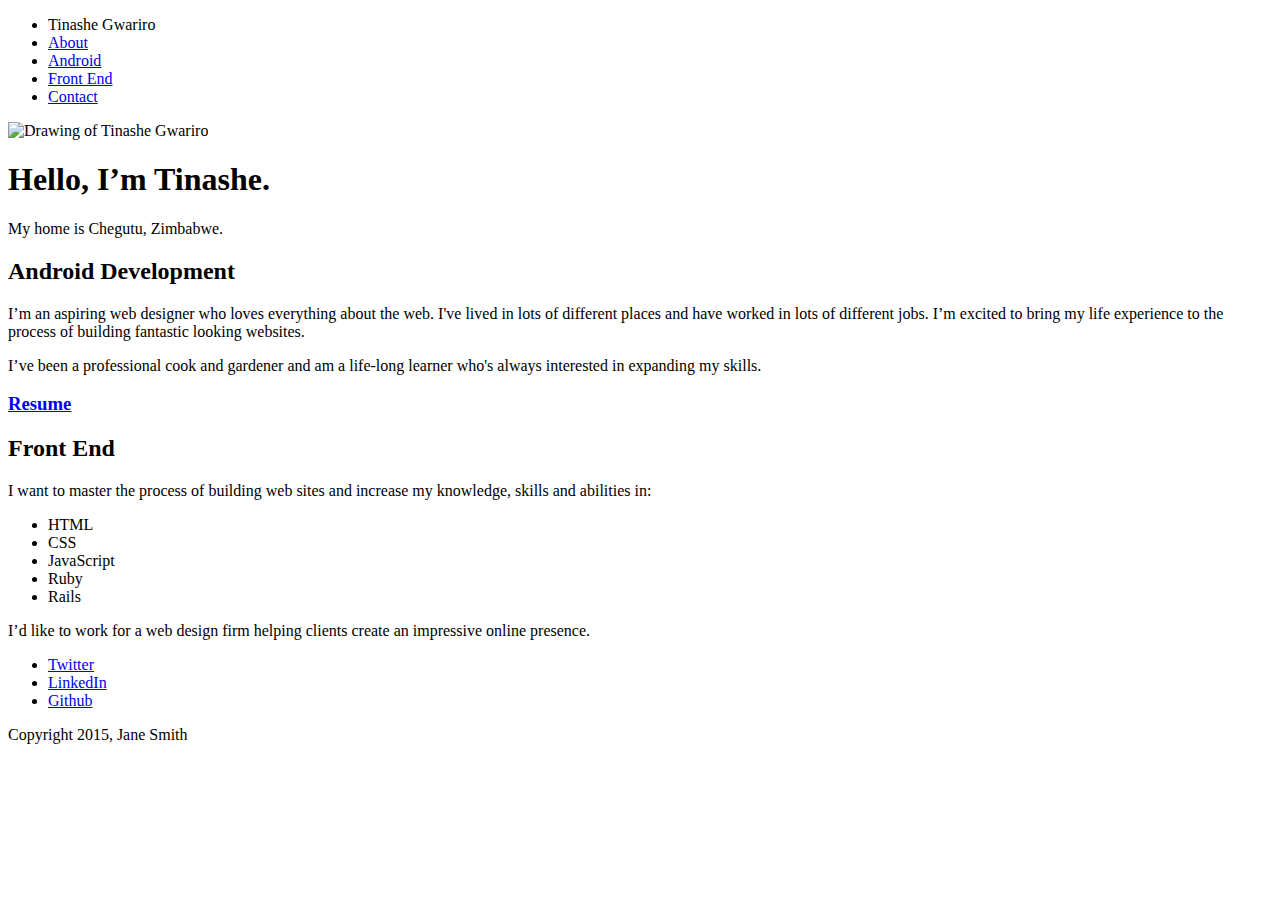
==== index.html @ a6274870 "Personal Developer Website" ====
<!doctype html>
<html lang="en">
<head>
  <meta charset="utf-8">
  <title>Tinashe Gwariro Profile</title>
  <meta name="viewport" content="width=device-width, initial-scale=1.0">
  <link rel="stylesheet" href="main.css">
</head>
  <body>

    <div class="main-nav">
        <ul class="nav">
          <li class="name">Tinashe Gwariro</li>
          <li><a href="#">About</a></li>
          <li><a href="resume.html">Android</a></li>
          <li><a href="#">Front End</a></li>
          <li><a href="#">Contact</a></li>
        </ul>
    </div>

    <header>
      <img src="images/suits.jpg" alt="Drawing of Tinashe Gwariro" class="profile-image">
      <h1 class="tag name">Hello, I’m Tinashe.</h1>
      <p class="tag location">My home is Chegutu, Zimbabwe.</p>
    </header>

    <main class="flex">
      <div class="card">
        <h2 class="card-title">Android Development</h2>
        <p>I’m an aspiring web designer who loves everything about the web. I've lived in lots of different places and have worked in lots of different jobs. I’m excited to bring my life experience to the process of building fantastic looking websites.</p>
        <p>I’ve been a professional cook and gardener and am a life-long learner who's always interested in expanding my skills.</p>

        <h3><a href="resume.html">Resume</a></h3>
      </div>

      <div class="card">
        <h2 class="card-title">Front End</h2>
        <p>I want to master the process of building web sites and increase my knowledge, skills and abilities in:</p>
        <ul class="skills">
          <li>HTML</li>
          <li>CSS</li>
          <li>JavaScript</li>
          <li>Ruby</li>
          <li>Rails</li>
        </ul>
        <p>I’d like to work for a web design firm helping clients create an impressive online presence.</p>
      </div>

    </main>
    <footer>
      <ul>
        <li><a href="#" class="social twitter">Twitter</a></li>
        <li><a href="#" class="social linkedin">LinkedIn</a></li>
        <li><a href="#" class="social github">Github</a></li>
      </ul>
      <p class="copyright">Copyright 2015, Jane Smith</p>
    </footer>
  </body>
  </html>
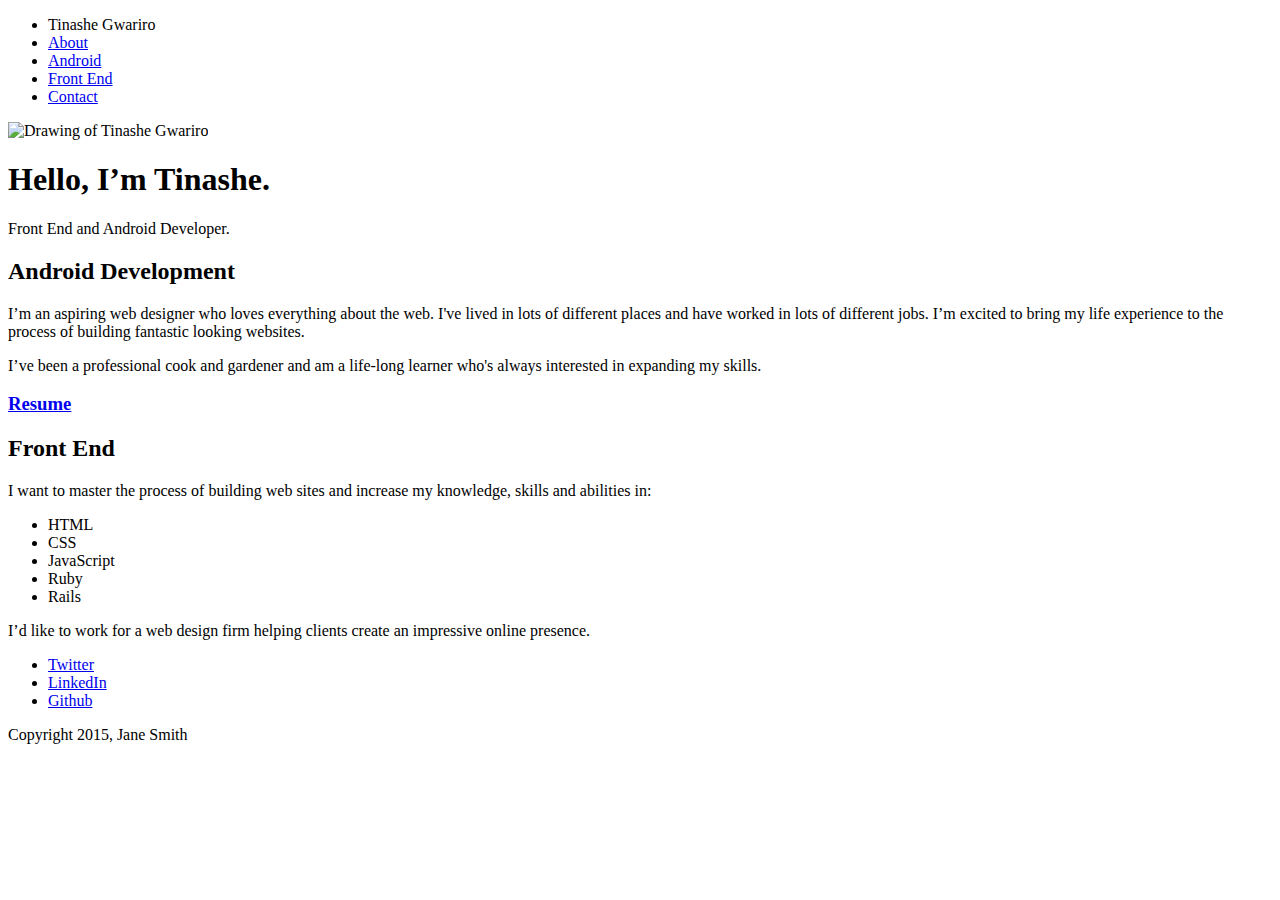
==== commit b16061a7: "Update" ====
--- a/index.html
+++ b/index.html
@@ -21,7 +21,7 @@
     <header>
       <img src="images/suits.jpg" alt="Drawing of Tinashe Gwariro" class="profile-image">
       <h1 class="tag name">Hello, I’m Tinashe.</h1>
-      <p class="tag location">My home is Chegutu, Zimbabwe.</p>
+      <p class="tag location">Front End and Android Developer.</p>
     </header>
 
     <main class="flex">
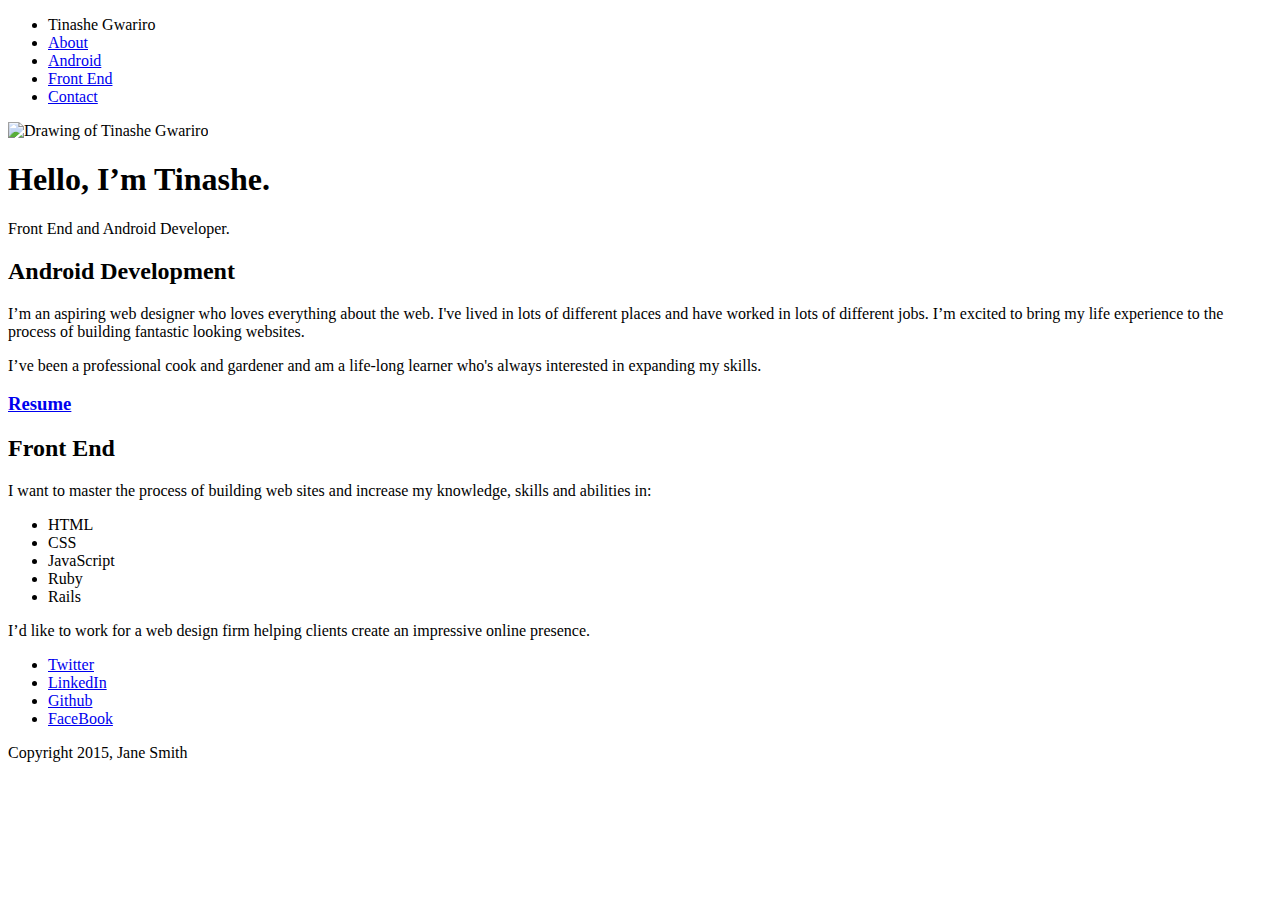
==== commit 48256d21: "social media links updates" ====
--- a/index.html
+++ b/index.html
@@ -19,7 +19,7 @@
     </div>
 
     <header>
-      <img src="images/suits.jpg" alt="Drawing of Tinashe Gwariro" class="profile-image">
+      <img src="images/tinashesuit.jpg" alt="Drawing of Tinashe Gwariro" class="profile-image">
       <h1 class="tag name">Hello, I’m Tinashe.</h1>
       <p class="tag location">Front End and Android Developer.</p>
     </header>
@@ -50,8 +50,9 @@
     <footer>
       <ul>
         <li><a href="#" class="social twitter">Twitter</a></li>
-        <li><a href="#" class="social linkedin">LinkedIn</a></li>
-        <li><a href="#" class="social github">Github</a></li>
+        <li><a href="https://www.linkedin.com/in/tinashe-gwariro-85394088/" class="social linkedin">LinkedIn</a></li>
+        <li><a href="https://github.com/Gwari" class="social github">Github</a></li>
+        <li><a href="https://web.facebook.com/tinashealexander.gwariro" class="social github">FaceBook</a></li>
       </ul>
       <p class="copyright">Copyright 2015, Jane Smith</p>
     </footer>
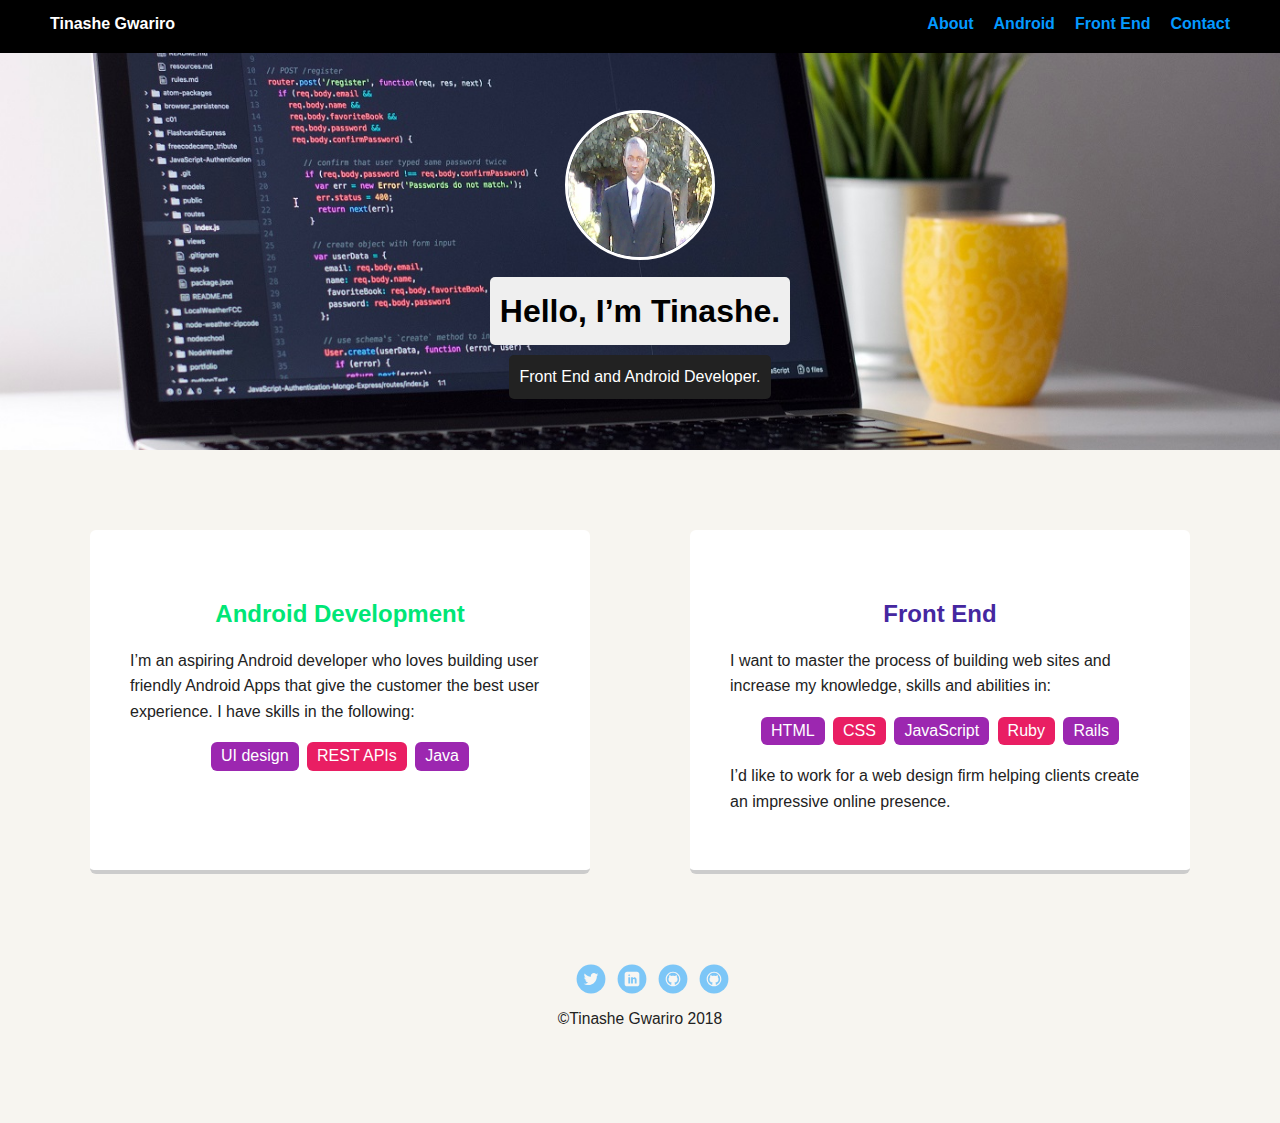
==== commit a0ed9d27: "Updates to the website" ====
--- a/index.html
+++ b/index.html
@@ -2,16 +2,17 @@
 <html lang="en">
 <head>
   <meta charset="utf-8">
-  <title>Tinashe Gwariro Profile</title>
+  <title>Tinashe Gwariro Profile | Developer</title>
   <meta name="viewport" content="width=device-width, initial-scale=1.0">
-  <link rel="stylesheet" href="main.css">
+  <link rel="stylesheet" href="css/main.css">
+  <link rel="stylesheet" href="css/normalize.css">
 </head>
   <body>
 
     <div class="main-nav">
         <ul class="nav">
           <li class="name">Tinashe Gwariro</li>
-          <li><a href="#">About</a></li>
+          <li><a href="about.html">About</a></li>
           <li><a href="resume.html">Android</a></li>
           <li><a href="#">Front End</a></li>
           <li><a href="#">Contact</a></li>
@@ -19,22 +20,26 @@
     </div>
 
     <header>
-      <img src="images/tinashesuit.jpg" alt="Drawing of Tinashe Gwariro" class="profile-image">
+      <img src="img/tinashesuit.jpg" alt="Drawing of Tinashe Gwariro" class="profile-image">
       <h1 class="tag name">Hello, I’m Tinashe.</h1>
       <p class="tag location">Front End and Android Developer.</p>
     </header>
 
     <main class="flex">
       <div class="card">
-        <h2 class="card-title">Android Development</h2>
-        <p>I’m an aspiring web designer who loves everything about the web. I've lived in lots of different places and have worked in lots of different jobs. I’m excited to bring my life experience to the process of building fantastic looking websites.</p>
-        <p>I’ve been a professional cook and gardener and am a life-long learner who's always interested in expanding my skills.</p>
+        <h2 class="card-title" id="android"><a href="#">Android Development</a></h2>
+        <p>I’m an aspiring Android developer who loves building user friendly Android Apps that give the customer the best user experience. I have skills in the following:</p>
+        <ul class="skills">
+            <li>UI design</li>
+            <li>REST APIs</li>
+            <li>Java</li>
+        </ul>
 
-        <h3><a href="resume.html">Resume</a></h3>
+        
       </div>
 
       <div class="card">
-        <h2 class="card-title">Front End</h2>
+        <h2 class="card-title" id="Front-end"><a href="#">Front End</a></h2>
         <p>I want to master the process of building web sites and increase my knowledge, skills and abilities in:</p>
         <ul class="skills">
           <li>HTML</li>
@@ -54,7 +59,7 @@
         <li><a href="https://github.com/Gwari" class="social github">Github</a></li>
         <li><a href="https://web.facebook.com/tinashealexander.gwariro" class="social github">FaceBook</a></li>
       </ul>
-      <p class="copyright">Copyright 2015, Jane Smith</p>
+      <p class="copyright">&copy;Tinashe Gwariro 2018</p>
     </footer>
   </body>
   </html>
--- a/css/main.css
+++ b/css/main.css
@@ -0,0 +1,224 @@
+/* Global Layout Set-up */
+* { 
+  box-sizing: border-box;
+}
+  
+body {
+  margin: 0;
+  padding: 0;
+  text-align: center;
+  font-family: 'Roboto', sans-serif;
+  color: #222;
+  background: #f7f5f0;
+}
+/* Link Styles */
+
+a {
+  text-decoration: none;
+  color: #0499ff;
+}
+a:hover {
+  color: #6633ff;
+}
+
+/* Section Styles */
+
+.main-nav {
+  width: 100%;
+  background: black;
+  min-height: 30px;
+  padding: 10px;
+  position: fixed;
+  text-align: center;
+}
+.nav {
+  display: flex;
+  justify-content: space-around;
+  font-weight: 700;
+  list-style-type: none;
+  margin: 0 auto;
+  padding: 0;
+}
+.nav .name {
+  display: none;
+}
+.nav li {
+  padding: 5px 10px 10px 10px;
+}
+.nav a {
+  transition: all .5s;
+}
+.nav a:hover {
+  color: white
+}
+
+header {
+  text-align: center;
+  background: url(../img/corporatebackground.jpg) no-repeat center ;
+  background-size: cover;
+  overflow: hidden;
+  padding-top: 60px;
+}
+header {
+  line-height: 1.5;
+}
+header .profile-image {
+  margin-top: 50px;
+  width: 150px;
+  height: 150px;
+  border-radius: 50%;
+  border: 3px solid white;
+  transition: all .5s;
+}
+header .profile-image:hover { /*This allows the mouse to hover and activate a state to transform the text or image to change*/
+  transform: scale(1.2) rotate(5deg); /*scale allows the image to enlarge and rotate creates the rotational state*/
+}
+.tag {
+  background-color: #efefef;
+  color: black;
+  padding: 10px;
+  border-radius: 5px;
+  display: table;
+  margin: 10px auto;
+} 
+.location {
+  background-color: #222;
+  color: white;
+}
+.card {
+  margin: 30px;
+  padding: 20px 40px 40px;
+  max-width: 500px;
+  text-align: left;
+  background: #fff;
+  border-bottom: 4px solid #ccc;
+  border-radius: 6px;
+}
+.card:hover {
+  border-color: #ff99ff;
+}
+
+#android a {
+    color: #00e676;
+}
+
+#Front-end a {
+    color: #4527a0;
+}
+
+ul.skills {
+  padding: 0;
+  text-align: center;
+}
+
+.skills li {
+  border-radius: 6px;
+  display: inline-block;
+  background: #e91e63;
+  color: white;
+  padding: 5px 10px;
+  margin: 2px;
+}
+
+.skills li:nth-child(odd) {
+  background: #9c27b0;
+}
+
+footer {
+  width: 100%;
+  min-height: 30px;
+  padding: 20px 0 40px 20px;
+}
+
+footer .copyright {
+  top: -8px;
+  margin-right: 20px;
+  font-size: .75em;
+}
+
+footer ul {
+  list-style-type: none;
+  margin: 0;
+  padding: 0;
+}
+
+footer ul li {
+  display: inline-block;
+}
+
+a.social {
+  display: inline-block;
+  text-indent: -9999px;
+  margin-left: 5px;
+  width: 30px;
+  height: 30px;
+  background-size: 30px 30px;
+  opacity: .5;
+  transition: all .25s;
+}
+a.twitter {
+  background-image: url(../img/twitter.svg);
+}
+a.linkedin {
+  background-image: url(../img/linkedin.svg);
+}
+a.github {
+  background-image: url(../img/github.svg);
+}
+a.social:hover {
+  opacity: 1;
+}
+.clearfix {
+  clear: both;
+}
+
+/* Styles for larger screens */
+@media screen and (min-width: 720px) {
+  
+  .flex {
+      display: flex;
+      max-width: 1200px;
+      justify-content: space-around;
+      margin: 0 auto;
+  }
+
+  header {
+    min-height: 450px;
+  }
+
+  .nav {
+    max-width: 1200px;
+  }
+
+  .nav .name {
+    display: block;
+    margin-right: auto;
+    color: white;
+  }
+
+  main {
+    padding-top: 50px;
+  }
+
+  main p {
+    line-height: 1.6em;
+  }
+
+  footer {
+    font-size: 1.3em;
+    max-width: 1200px;
+    margin: 40px auto;
+  }
+    
+    h3 {
+        color: darkred;
+        letter-spacing: 2px;
+    }
+    
+    .card-title {
+        text-align: center;
+        border-radius: 10px;
+        margin-top: 50px;
+    }
+}
+
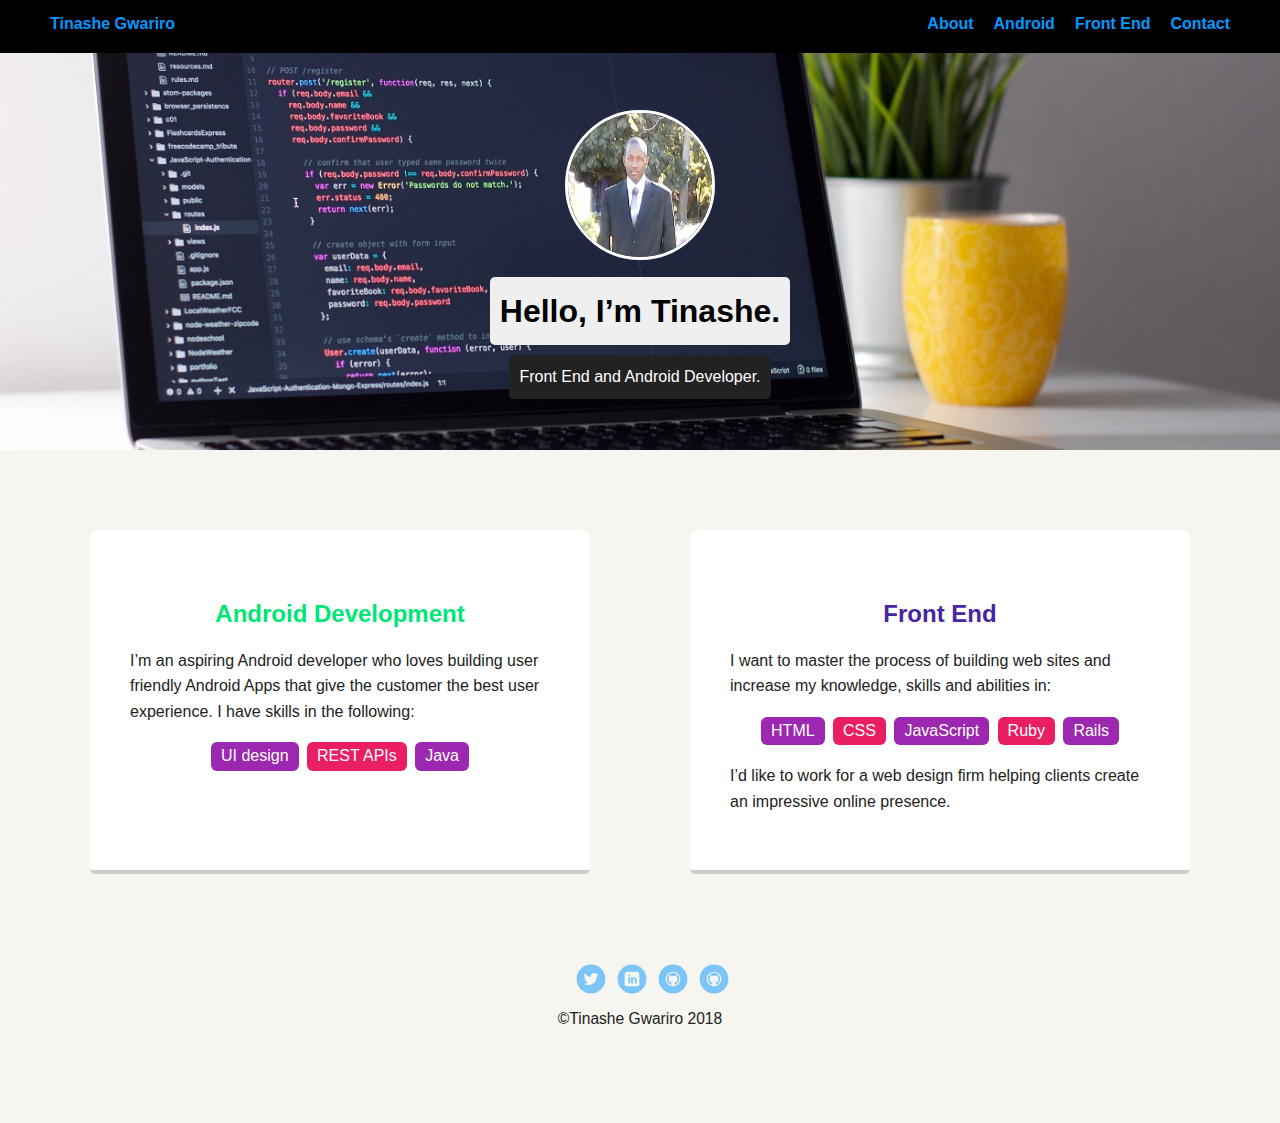
==== commit 7c706955: "Update" ====
--- a/index.html
+++ b/index.html
@@ -11,23 +11,23 @@
 
     <div class="main-nav">
         <ul class="nav">
-          <li class="name">Tinashe Gwariro</li>
+          <li class="name"><a href="index.html">Tinashe Gwariro</a></li>
           <li><a href="about.html">About</a></li>
-          <li><a href="resume.html">Android</a></li>
+          <li><a href="android.html">Android</a></li>
           <li><a href="#">Front End</a></li>
           <li><a href="#">Contact</a></li>
         </ul>
     </div>
-
+       
     <header>
-      <img src="img/tinashesuit.jpg" alt="Drawing of Tinashe Gwariro" class="profile-image">
-      <h1 class="tag name">Hello, I’m Tinashe.</h1>
-      <p class="tag location">Front End and Android Developer.</p>
+        <img src="img/tinashesuit.jpg" alt="Drawing of Tinashe Gwariro" class="profile-image">
+        <h1 class="tag name">Hello, I’m Tinashe.</h1>
+        <p class="tag location">Front End and Android Developer.</p>
     </header>
 
     <main class="flex">
       <div class="card">
-        <h2 class="card-title" id="android"><a href="#">Android Development</a></h2>
+        <h2 class="card-title" id="android"><a href="android.html">Android Development</a></h2>
         <p>I’m an aspiring Android developer who loves building user friendly Android Apps that give the customer the best user experience. I have skills in the following:</p>
         <ul class="skills">
             <li>UI design</li>
